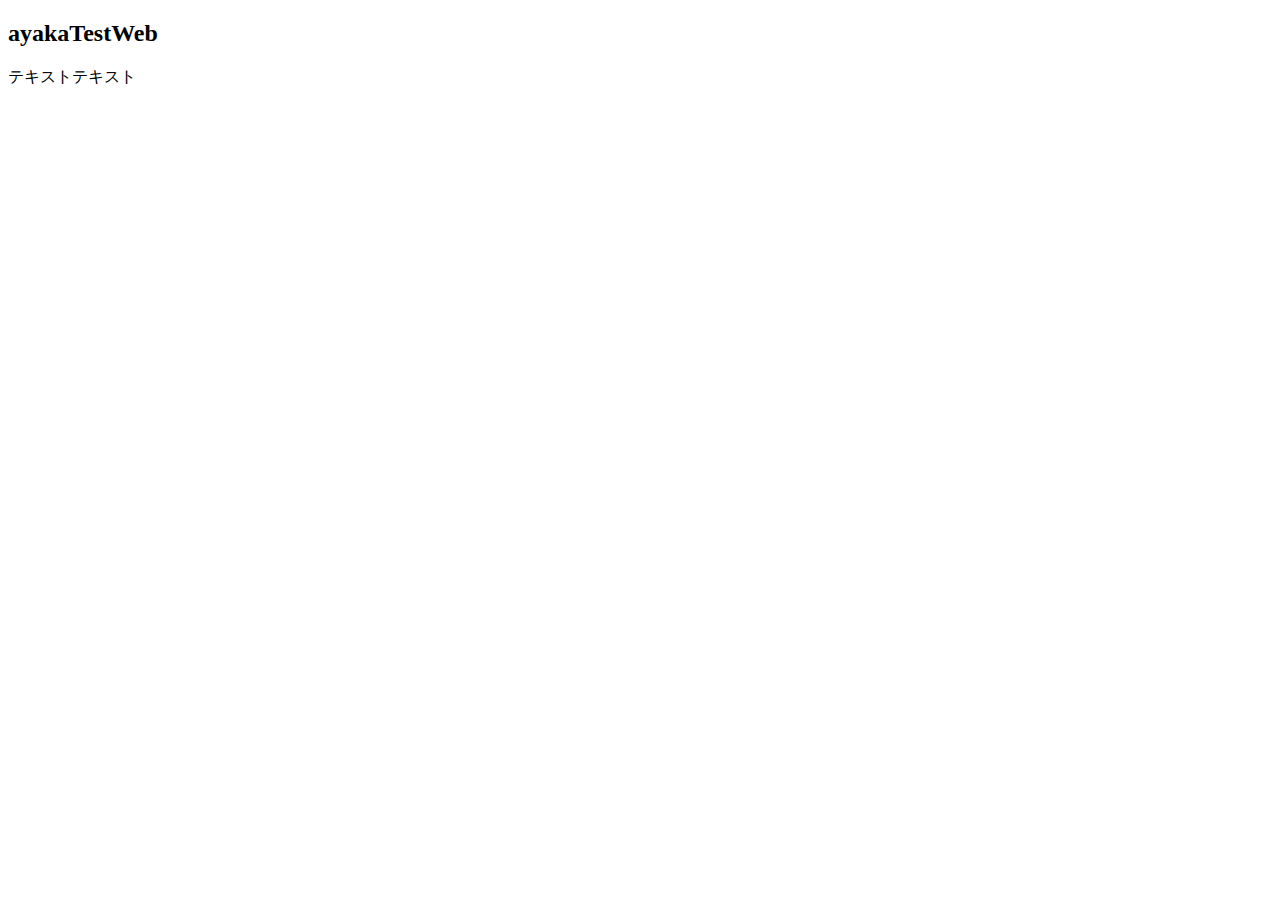
==== index.html @ 3b0afe9b "テスト１" ====
<!DOCTYPE html>
<html lang="en">
  <head>
    <meta charset="UTF-8" />
    <meta name="viewport" content="width=device-width, initial-scale=1.0" />
    <title>ayakaTestWeb</title>
  </head>
  <body>
    <h2>ayakaTestWeb</h2>
    <p>テキストテキスト</p>
  </body>
</html>
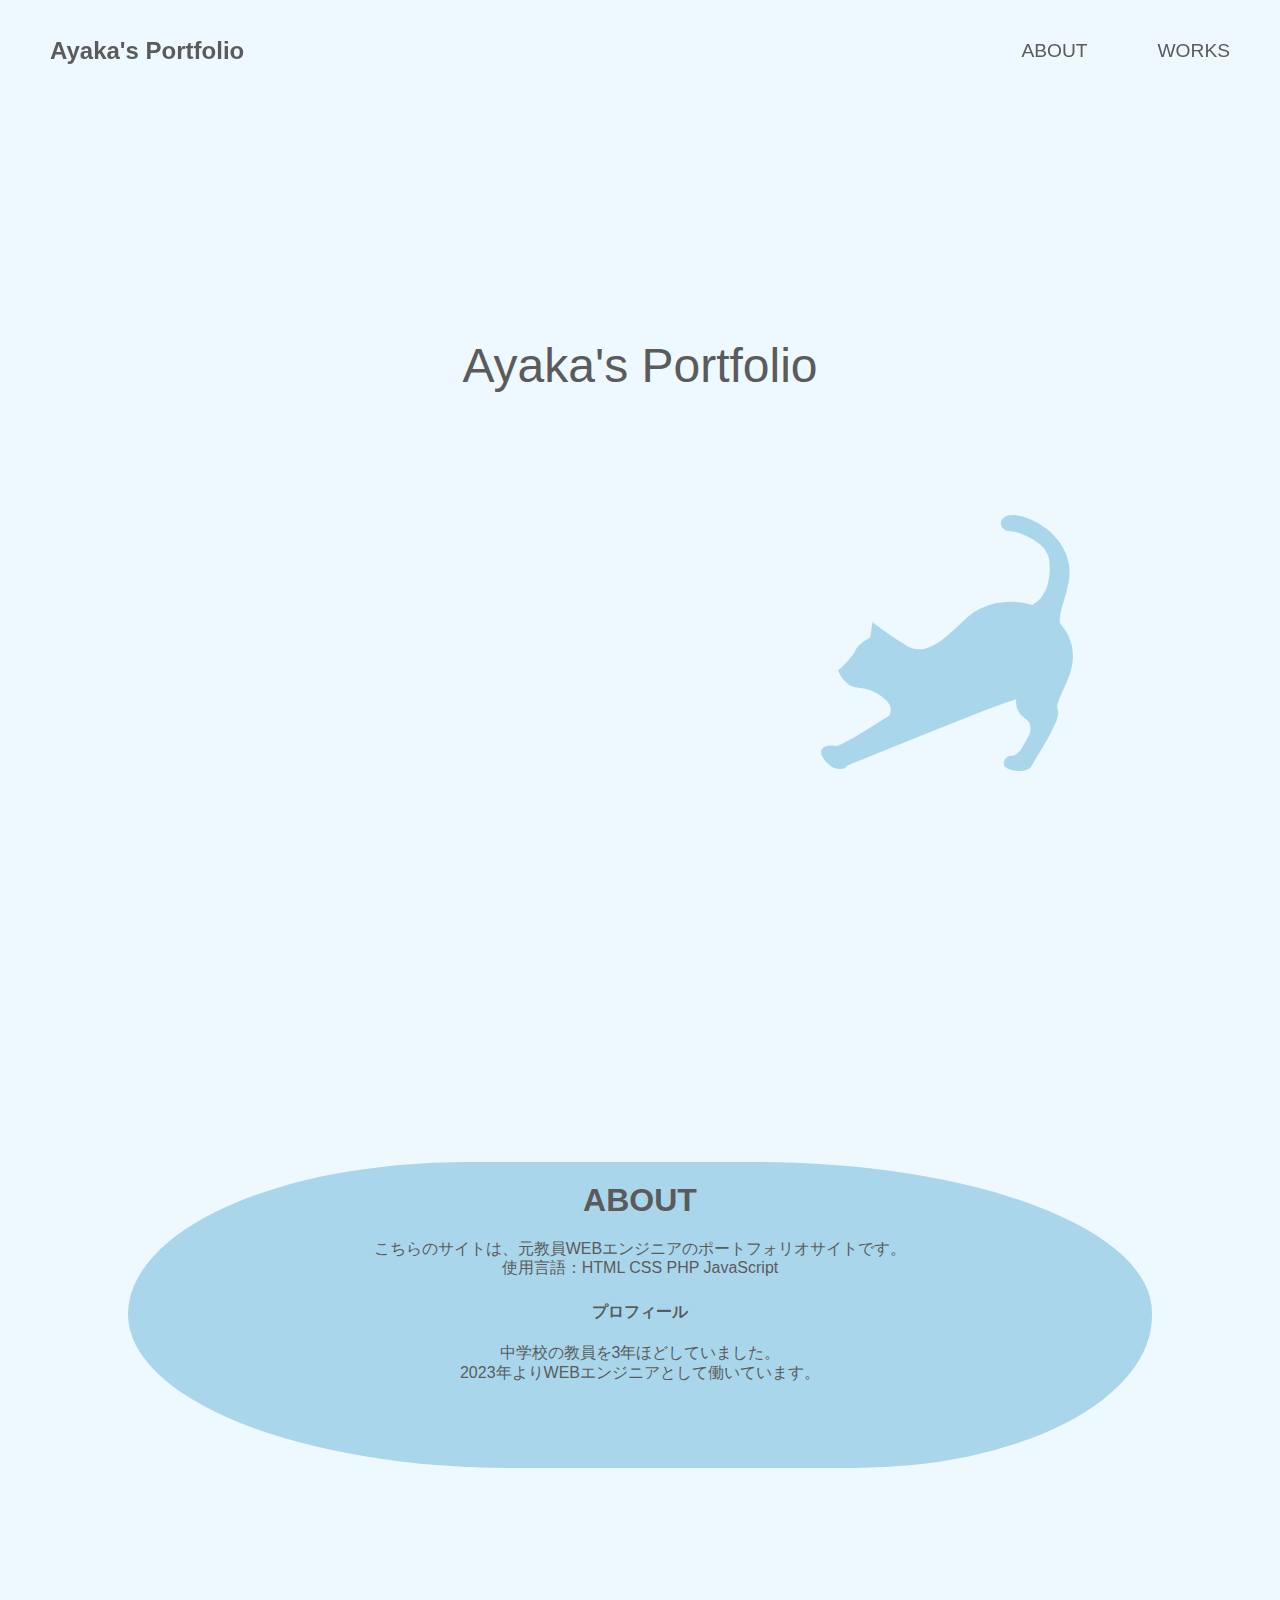
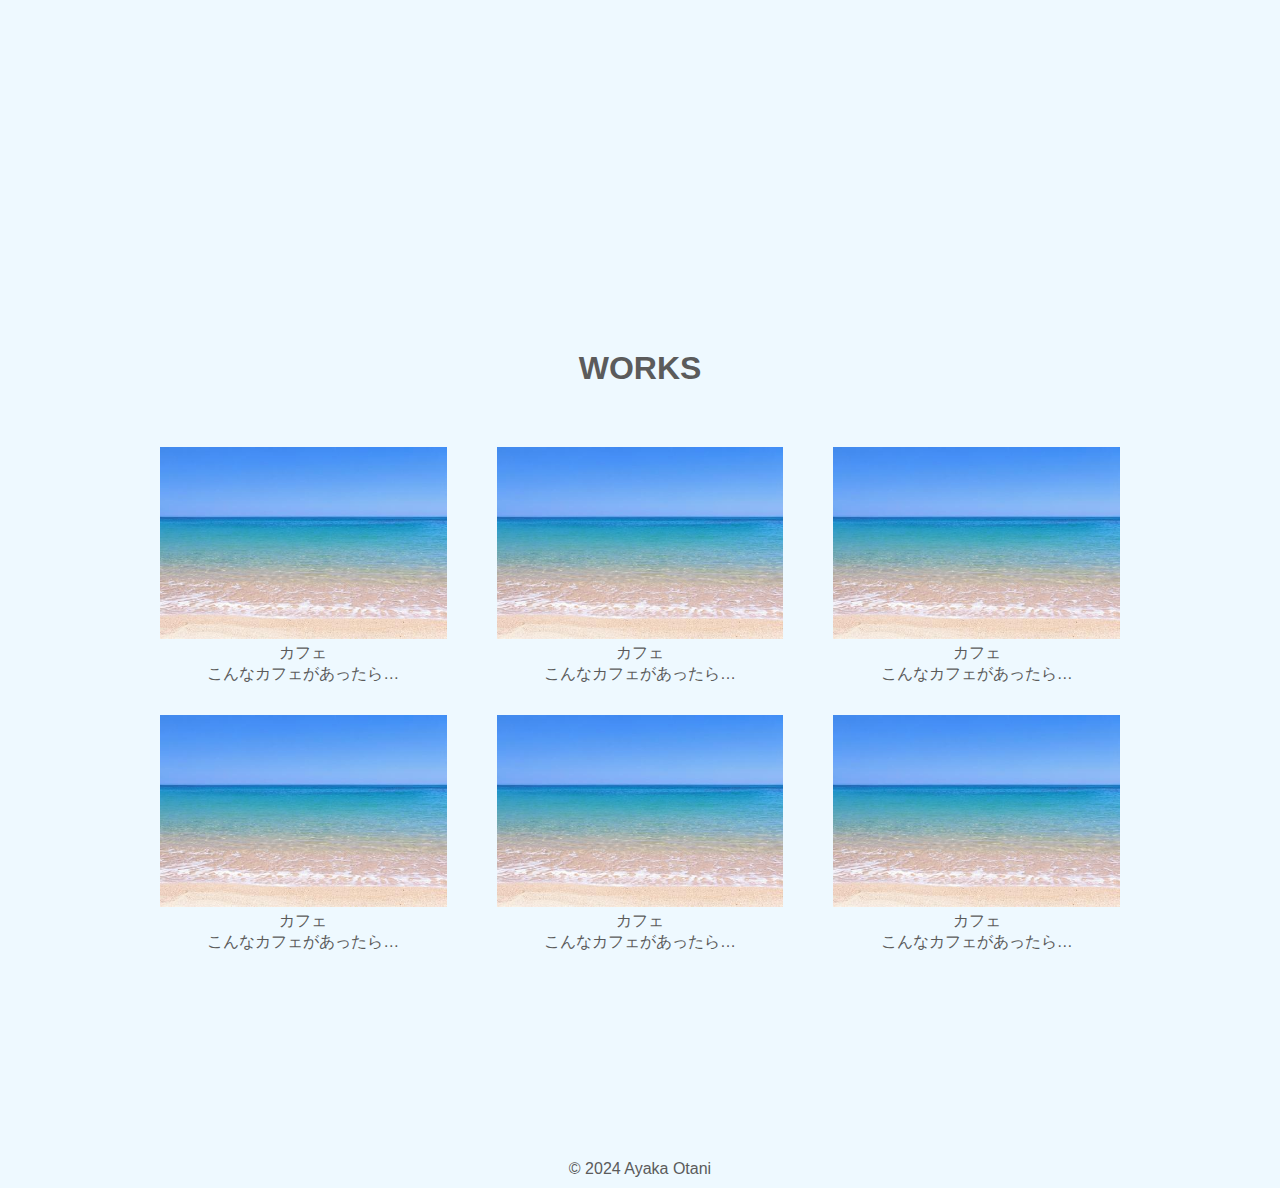
==== commit 9920b908: "トップページの作成" ====
--- a/index.html
+++ b/index.html
@@ -3,10 +3,105 @@
   <head>
     <meta charset="UTF-8" />
     <meta name="viewport" content="width=device-width, initial-scale=1.0" />
-    <title>ayakaTestWeb</title>
+    <title>Ayaka's Portfolio</title>
+    <meta name="description" content="Ayaka's Portfolio" />
+    <link
+      rel="icon"
+      type="image/png"
+      sizes="16x16"
+      href="/images/favicon.png"
+    />
+    <meta name="msapplication-TileColor" content="#ffffff" />
+    <meta name="theme-color" content="#ffffff" />
+
+    <link rel="stylesheet" href="css/style.css" />
   </head>
   <body>
-    <h2>ayakaTestWeb</h2>
-    <p>テキストテキスト</p>
+    <div class="wrapper">
+      <header>
+        <div class="header-inner">
+          <h1>Ayaka's Portfolio</h1>
+          <nav>
+            <ul>
+              <li><a href="#about">ABOUT</a></li>
+              <li><a href="#works">WORKS</a></li>
+            </ul>
+          </nav>
+        </div>
+      </header>
+      <main>
+        <section id="top">
+          <div>
+            <p>Ayaka's <br class="sp" />Portfolio</p>
+          </div>
+        </section>
+        <section id="about">
+          <div class="circle">
+            <h2>ABOUT</h2>
+            <p class="about-text">
+              こちらのサイトは、<br class="sp" />元教員WEBエンジニアの<br
+                class="sp"
+              />ポートフォリオサイトです。<br />
+              使用言語：HTML CSS PHP JavaScript
+            </p>
+            <h3>プロフィール</h3>
+
+            <p class="about-text">
+              中学校の教員を3年ほどしていました。<br />
+              2023年よりWEBエンジニアとして<br class="sp" />働いています。
+            </p>
+          </div>
+        </section>
+        <section id="works">
+          <h2>WORKS</h2>
+          <div class="works-items">
+            <div class="works-item">
+              <a href="#">
+                <img src="images/img1.jpg" alt="work-img-1" />
+                <p class="work-title">カフェ</p>
+                <p class="work-description">こんなカフェがあったら…</p>
+              </a>
+            </div>
+            <div class="works-item">
+              <a href="#">
+                <img src="images/img1.jpg" alt="work-img-1" />
+                <p class="work-title">カフェ</p>
+                <p class="work-description">こんなカフェがあったら…</p>
+              </a>
+            </div>
+            <div class="works-item">
+              <a href="#">
+                <img src="images/img1.jpg" alt="work-img-1" />
+                <p class="work-title">カフェ</p>
+                <p class="work-description">こんなカフェがあったら…</p>
+              </a>
+            </div>
+            <div class="works-item">
+              <a href="#">
+                <img src="images/img1.jpg" alt="work-img-1" />
+                <p class="work-title">カフェ</p>
+                <p class="work-description">こんなカフェがあったら…</p>
+              </a>
+            </div>
+            <div class="works-item">
+              <a href="#">
+                <img src="images/img1.jpg" alt="work-img-1" />
+                <p class="work-title">カフェ</p>
+                <p class="work-description">こんなカフェがあったら…</p>
+              </a>
+            </div>
+            <div class="works-item">
+              <a href="#">
+                <img src="images/img1.jpg" alt="work-img-1" />
+                <p class="work-title">カフェ</p>
+                <p class="work-description">こんなカフェがあったら…</p>
+              </a>
+            </div>
+          </div>
+        </section>
+      </main>
+      <footer>&copy; 2024 Ayaka Otani</footer>
+    </div>
+    <script src="js/index.js" async></script>
   </body>
 </html>
--- a/css/style.css
+++ b/css/style.css
@@ -0,0 +1,231 @@
+/* 全てに適用されるCSS */
+
+* {
+  box-sizing: border-box;
+  font-size: 100%;
+  margin: 0;
+  padding: 0;
+}
+
+html {
+  font-size: 100%;
+  margin: 0;
+  padding: 0;
+  font-family: "reitam", 游ゴシック体, "Yu Gothic", YuGothic,
+    "ヒラギノ角ゴシック Pro", "Hiragino Kaku Gothic Pro", メイリオ, Meiryo,
+    Osaka, "ＭＳ Ｐゴシック", "MS PGothic", sans-serif;
+  color: #5b5b5b;
+}
+
+a {
+  display: block;
+  padding: 10px 20px;
+  text-decoration: none;
+  position: relative;
+  color: #5b5b5b;
+}
+
+a::after {
+  content: "";
+  position: absolute;
+  bottom: 0;
+  left: 10%;
+  width: 80%;
+  height: 2px;
+  background-color: #5b5b5b;
+  transition: all 0.3s;
+  transform: scale(0, 1);
+  transform-origin: center top;
+}
+
+a:hover::after {
+  transform: scale(1, 1);
+}
+
+img {
+  width: 100%;
+}
+
+body {
+  background-color: #eef9ff;
+}
+
+.wrapper {
+  background-image: url(/images/cat.png);
+  background-position: 80% 80%;
+  background-repeat: no-repeat;
+  background-attachment: fixed;
+  width: 100%;
+  padding: 50px 0 10px;
+}
+
+/* headerに適用されるCSS */
+header {
+  position: fixed;
+  width: 100%;
+  top: 0;
+  left: 0;
+  padding: 30px;
+  z-index: 99999;
+}
+
+.header-inner {
+  width: 100%;
+  display: flex;
+  justify-content: space-between;
+  align-items: center;
+}
+
+h1 {
+  font-size: 1.5rem;
+  font-weight: bold;
+  padding: 0 20px;
+}
+header nav {
+  display: flex;
+  justify-content: right;
+}
+
+header nav ul {
+  display: flex;
+  justify-content: space-between;
+}
+
+header nav ul li {
+  font-size: 1.2rem;
+  list-style: none;
+  margin-left: 30px;
+}
+
+/* mainに適用されるcss*/
+.sp {
+  display: none;
+}
+
+#top,
+#about,
+#works {
+  width: 100%;
+  height: 100vh;
+  display: flex;
+}
+
+#top {
+  justify-content: center;
+}
+
+#top div {
+  margin: 32vh 0 0vw;
+  font-size: 3rem;
+}
+
+#about {
+  align-items: center;
+  justify-content: center;
+}
+
+.circle {
+  background-color: #aad6ec;
+  border-radius: 59% 69% 52% 67% / 89% 88% 89% 90%;
+  width: 80%;
+  height: 34%;
+  margin-bottom: 170px;
+  text-align: center;
+  padding: 20px 10px;
+}
+
+.circle h2,
+#works h2 {
+  font-size: 2rem;
+}
+
+.circle h3 {
+  margin-top: 25px;
+}
+
+.about-text {
+  line-height: 1.2rem;
+  margin-top: 20px;
+}
+
+#works {
+  padding-top: 100px;
+  flex-direction: column;
+  text-align: center;
+}
+.works-items {
+  max-width: 1000px;
+  margin: 50px auto;
+  display: grid;
+  grid-template-columns: 1fr 1fr 1fr;
+  gap: 10px;
+}
+/* footerに適用されるcss */
+footer {
+  text-align: center;
+  padding: 10px 0 0;
+}
+/* SPに適用されるcss */
+@media (max-width: 767px) {
+  .sp {
+    display: block;
+  }
+
+  .wrapper {
+    background-position: 90% 90%;
+    padding-bottom: 0;
+  }
+  /* headerに適用されるCSS */
+  header {
+    background-color: #aad6ec;
+    height: 11vh;
+    padding: 5px;
+  }
+
+  .header-inner {
+    display: block;
+    text-align: center;
+  }
+  header nav {
+    justify-content: center;
+    column-gap: 10px;
+  }
+
+  header nav ul {
+    column-gap: 30px;
+  }
+
+  header nav ul li {
+    margin: 0;
+  }
+
+  header nav ul li a {
+    padding: 5px 10px;
+  }
+
+  /* mainに適用されるcss*/
+  .circle {
+    background-color: transparent;
+    position: relative;
+  }
+  #works {
+    height: auto;
+  }
+  .works-items {
+    display: block;
+    margin-top: 10px;
+  }
+
+  /* footerに適用されるcss */
+  footer {
+    background-color: #aad6ec;
+  }
+}
+
+/* 配色　カラーコード 
+#AAD6EC
+#EEF9FF
+#FC9D9D
+#5B5B5B
+1：4：3：2
+*/
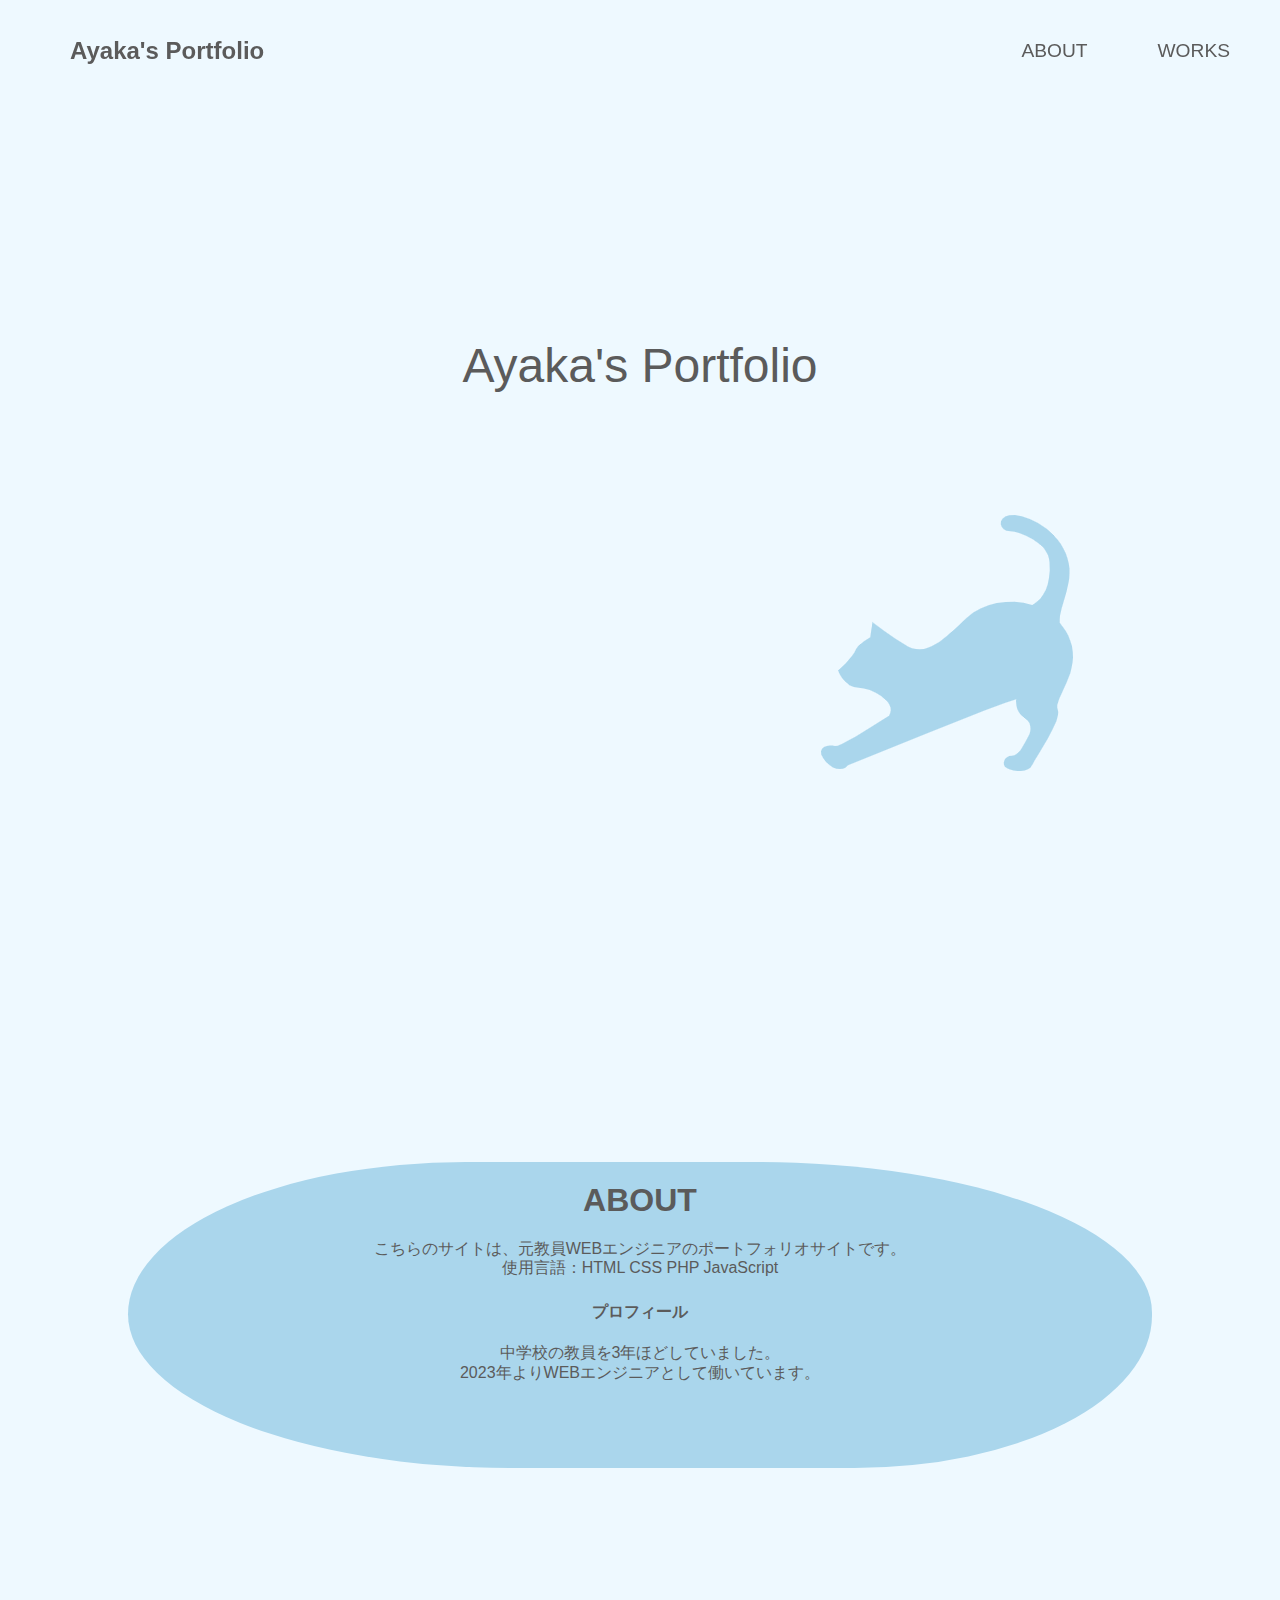
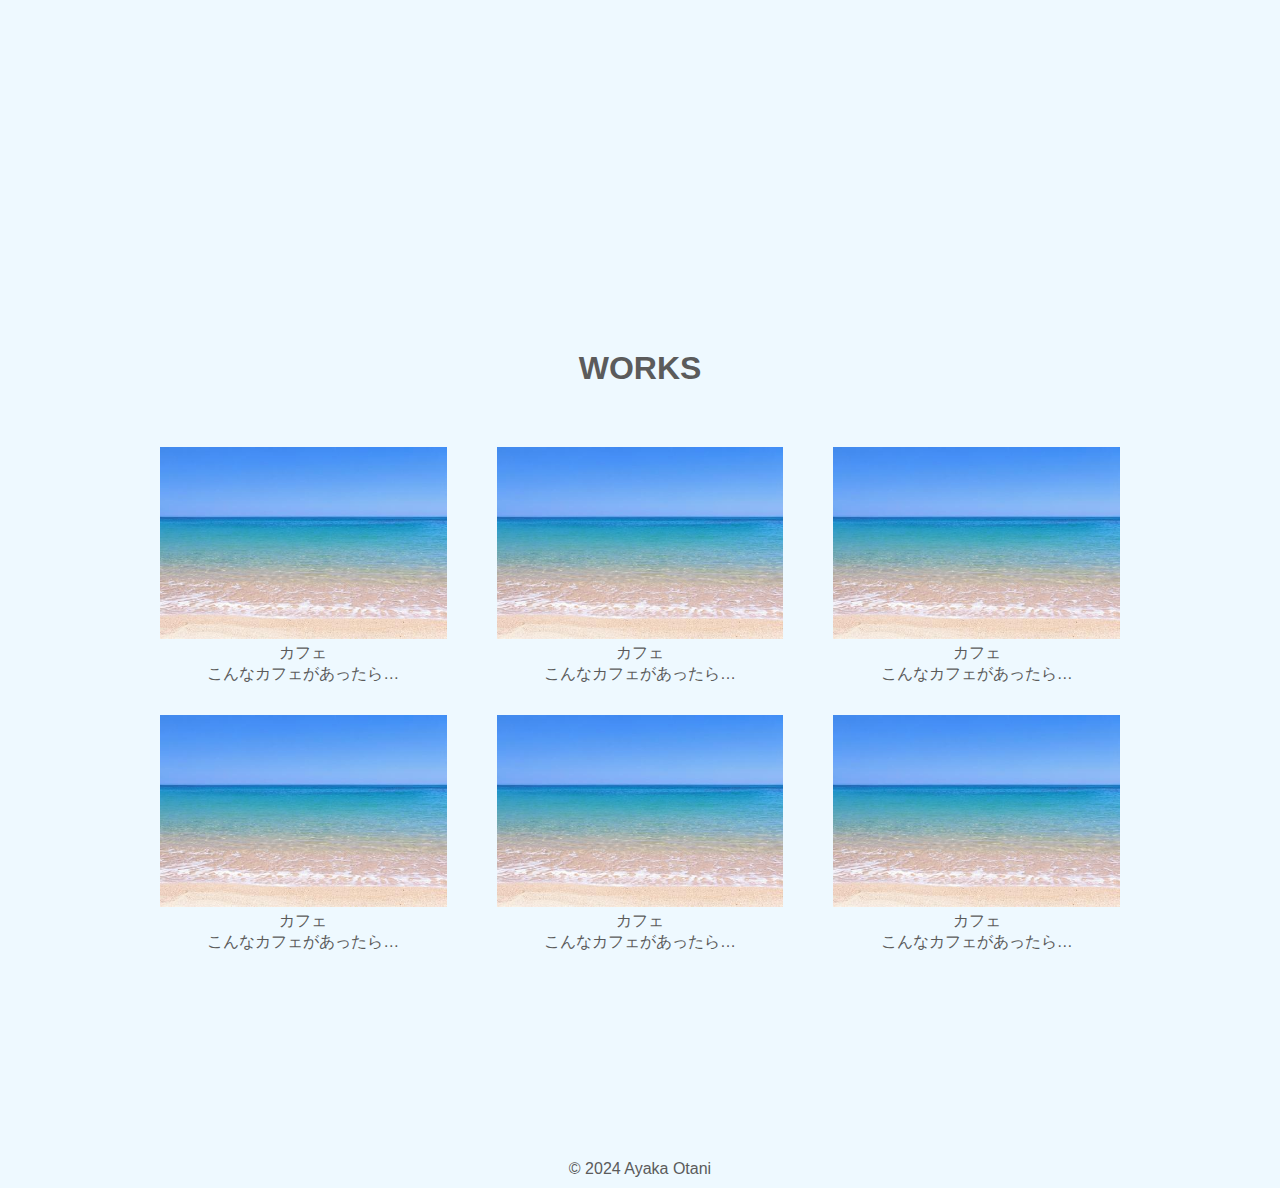
==== commit f7c27e99: "トップページ作成" ====
--- a/index.html
+++ b/index.html
@@ -20,7 +20,7 @@
     <div class="wrapper">
       <header>
         <div class="header-inner">
-          <h1>Ayaka's Portfolio</h1>
+          <h1><a href="#">Ayaka's Portfolio</a></h1>
           <nav>
             <ul>
               <li><a href="#about">ABOUT</a></li>
@@ -29,12 +29,16 @@
           </nav>
         </div>
       </header>
+      <div class="sp-logo">
+        <img src="/images/cat.png" alt="sp-logo" />
+      </div>
       <main>
         <section id="top">
           <div>
             <p>Ayaka's <br class="sp" />Portfolio</p>
           </div>
         </section>
+
         <section id="about">
           <div class="circle">
             <h2>ABOUT</h2>
--- a/css/style.css
+++ b/css/style.css
@@ -81,6 +81,11 @@
   font-weight: bold;
   padding: 0 20px;
 }
+h1 a {
+  padding-top: 0;
+  padding-bottom: 0;
+}
+
 header nav {
   display: flex;
   justify-content: right;
@@ -99,6 +104,10 @@
 
 /* mainに適用されるcss*/
 .sp {
+  display: none;
+}
+
+.sp-logo {
   display: none;
 }
 
@@ -172,13 +181,21 @@
   }
 
   .wrapper {
-    background-position: 90% 90%;
+    background-image: none;
     padding-bottom: 0;
+  }
+
+  .sp-logo {
+    display: block;
+    width: 50%;
+    z-index: -1;
+    position: fixed;
+    top: 70vh;
+    right: 5%;
   }
   /* headerに適用されるCSS */
   header {
     background-color: #aad6ec;
-    height: 11vh;
     padding: 5px;
   }
 
@@ -219,6 +236,7 @@
   /* footerに適用されるcss */
   footer {
     background-color: #aad6ec;
+    padding: 3px 0;
   }
 }
 
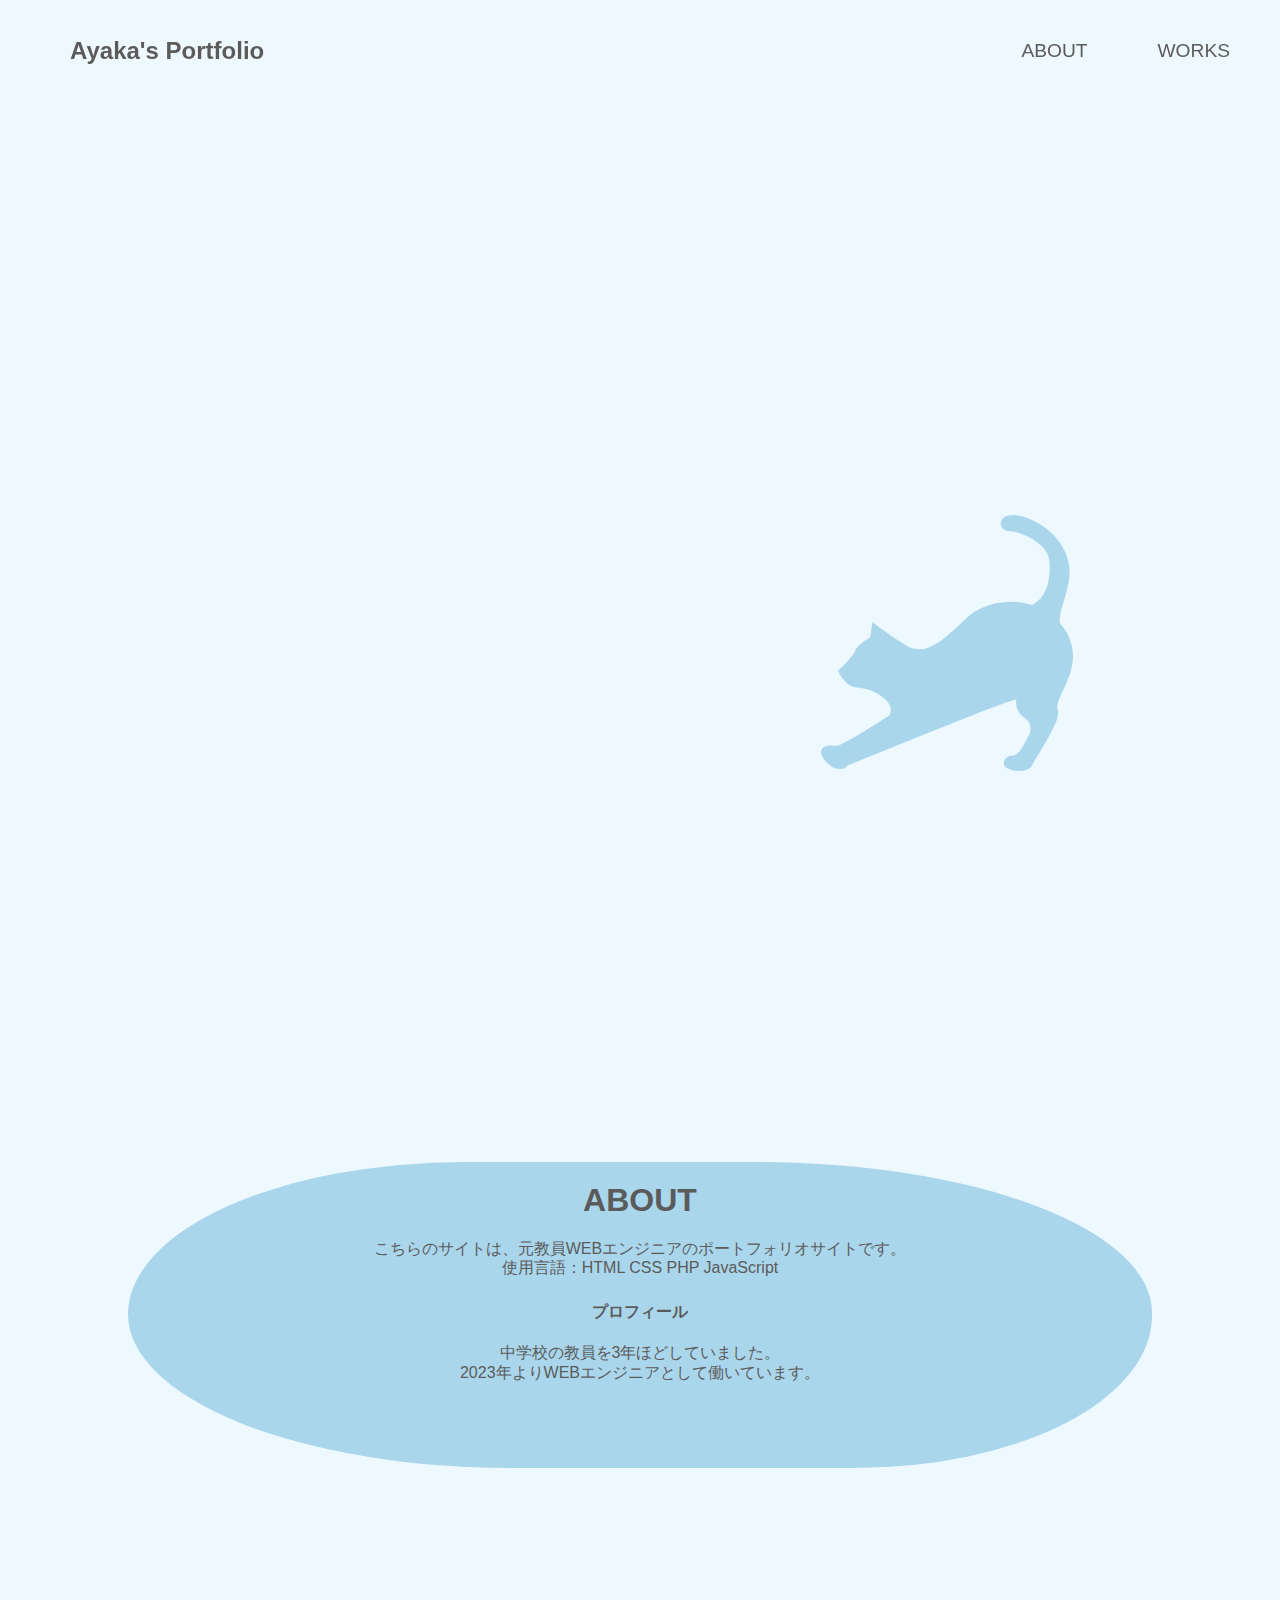
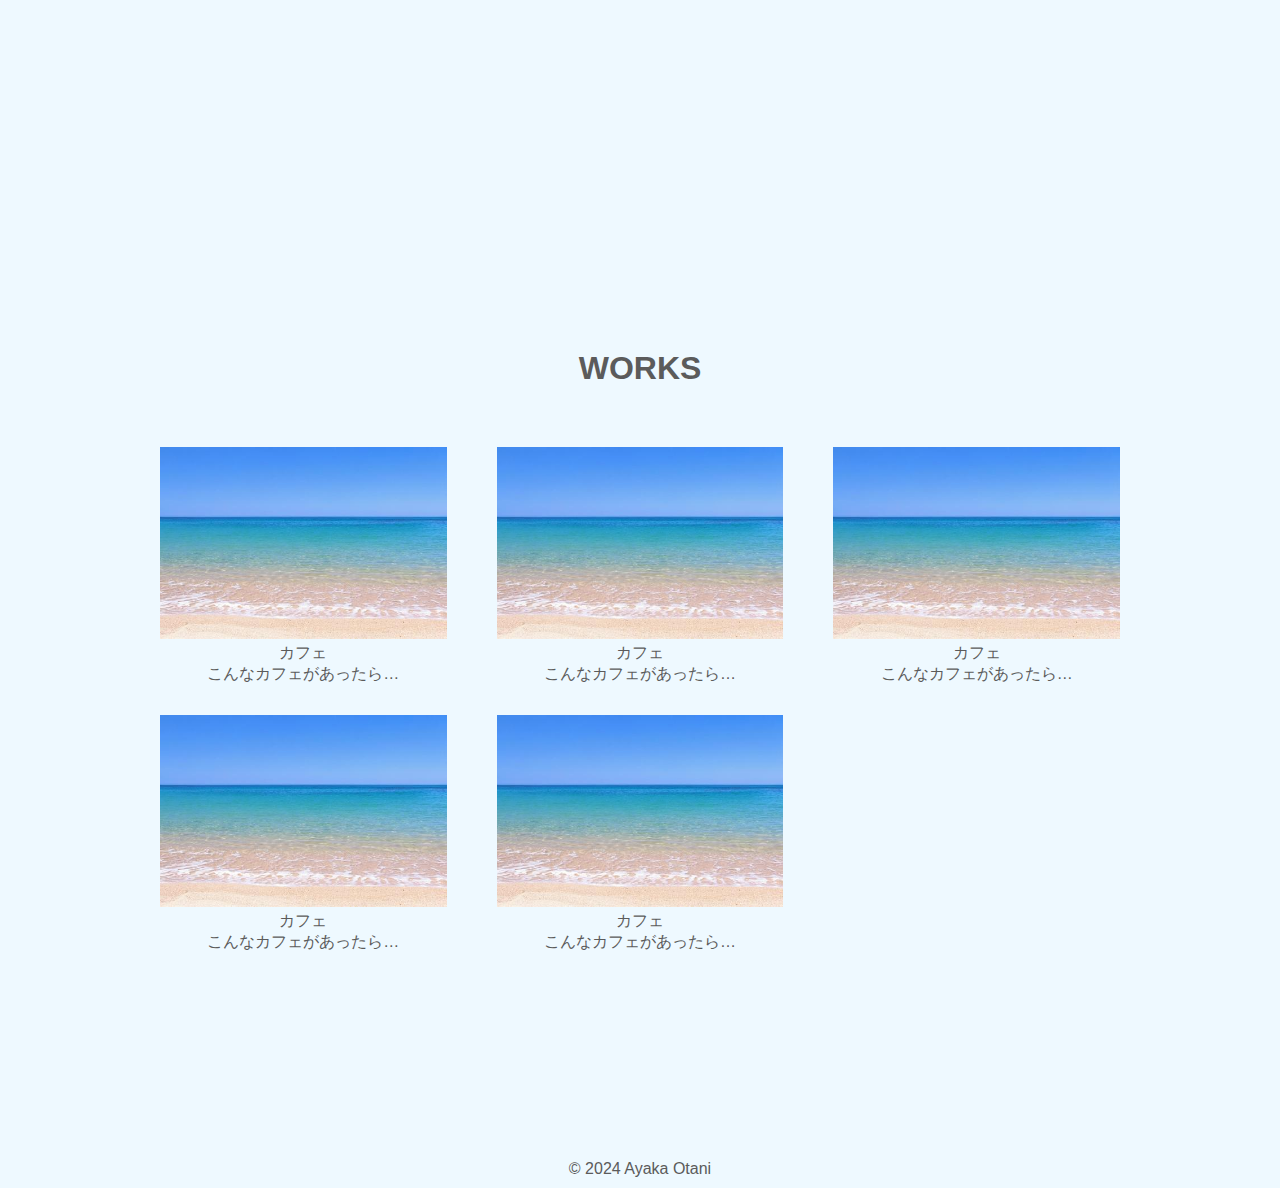
==== commit e9796b6d: "TOPページ" ====
--- a/index.html
+++ b/index.html
@@ -34,13 +34,13 @@
       </div>
       <main>
         <section id="top">
-          <div>
+          <div class="fadeUp">
             <p>Ayaka's <br class="sp" />Portfolio</p>
           </div>
         </section>
 
         <section id="about">
-          <div class="circle">
+          <div class="circle fadeUpTrigger">
             <h2>ABOUT</h2>
             <p class="about-text">
               こちらのサイトは、<br class="sp" />元教員WEBエンジニアの<br
@@ -59,42 +59,35 @@
         <section id="works">
           <h2>WORKS</h2>
           <div class="works-items">
-            <div class="works-item">
+            <div class="works-item fadeUpTrigger">
               <a href="#">
                 <img src="images/img1.jpg" alt="work-img-1" />
                 <p class="work-title">カフェ</p>
                 <p class="work-description">こんなカフェがあったら…</p>
               </a>
             </div>
-            <div class="works-item">
+            <div class="works-item fadeUpTrigger">
               <a href="#">
                 <img src="images/img1.jpg" alt="work-img-1" />
                 <p class="work-title">カフェ</p>
                 <p class="work-description">こんなカフェがあったら…</p>
               </a>
             </div>
-            <div class="works-item">
+            <div class="works-item fadeUpTrigger">
               <a href="#">
                 <img src="images/img1.jpg" alt="work-img-1" />
                 <p class="work-title">カフェ</p>
                 <p class="work-description">こんなカフェがあったら…</p>
               </a>
             </div>
-            <div class="works-item">
+            <div class="works-item fadeUpTrigger">
               <a href="#">
                 <img src="images/img1.jpg" alt="work-img-1" />
                 <p class="work-title">カフェ</p>
                 <p class="work-description">こんなカフェがあったら…</p>
               </a>
             </div>
-            <div class="works-item">
-              <a href="#">
-                <img src="images/img1.jpg" alt="work-img-1" />
-                <p class="work-title">カフェ</p>
-                <p class="work-description">こんなカフェがあったら…</p>
-              </a>
-            </div>
-            <div class="works-item">
+            <div class="works-item fadeUpTrigger">
               <a href="#">
                 <img src="images/img1.jpg" alt="work-img-1" />
                 <p class="work-title">カフェ</p>
--- a/css/style.css
+++ b/css/style.css
@@ -102,7 +102,6 @@
   margin-left: 30px;
 }
 
-/* mainに適用されるcss*/
 .sp {
   display: none;
 }
@@ -110,6 +109,12 @@
 .sp-logo {
   display: none;
 }
+
+.sp-logo img {
+  width: 0;
+}
+
+/* mainに適用されるcss*/
 
 #top,
 #about,
@@ -174,6 +179,28 @@
   text-align: center;
   padding: 10px 0 0;
 }
+
+/* アニメーション */
+/* 下からふわっと */
+.fadeUp {
+  animation-name: fadeUpAnime;
+  animation-duration: 1s;
+  animation-fill-mode: forwards;
+  opacity: 0;
+}
+
+@keyframes fadeUpAnime {
+  from {
+    opacity: 0;
+    transform: translateY(100px);
+  }
+
+  to {
+    opacity: 1;
+    transform: translateY(0px);
+  }
+}
+
 /* SPに適用されるcss */
 @media (max-width: 767px) {
   .sp {
@@ -190,8 +217,12 @@
     width: 50%;
     z-index: -1;
     position: fixed;
-    top: 70vh;
+    top: 60vh;
     right: 5%;
+  }
+
+  .sp-logo img {
+    width: 100%;
   }
   /* headerに適用されるCSS */
   header {
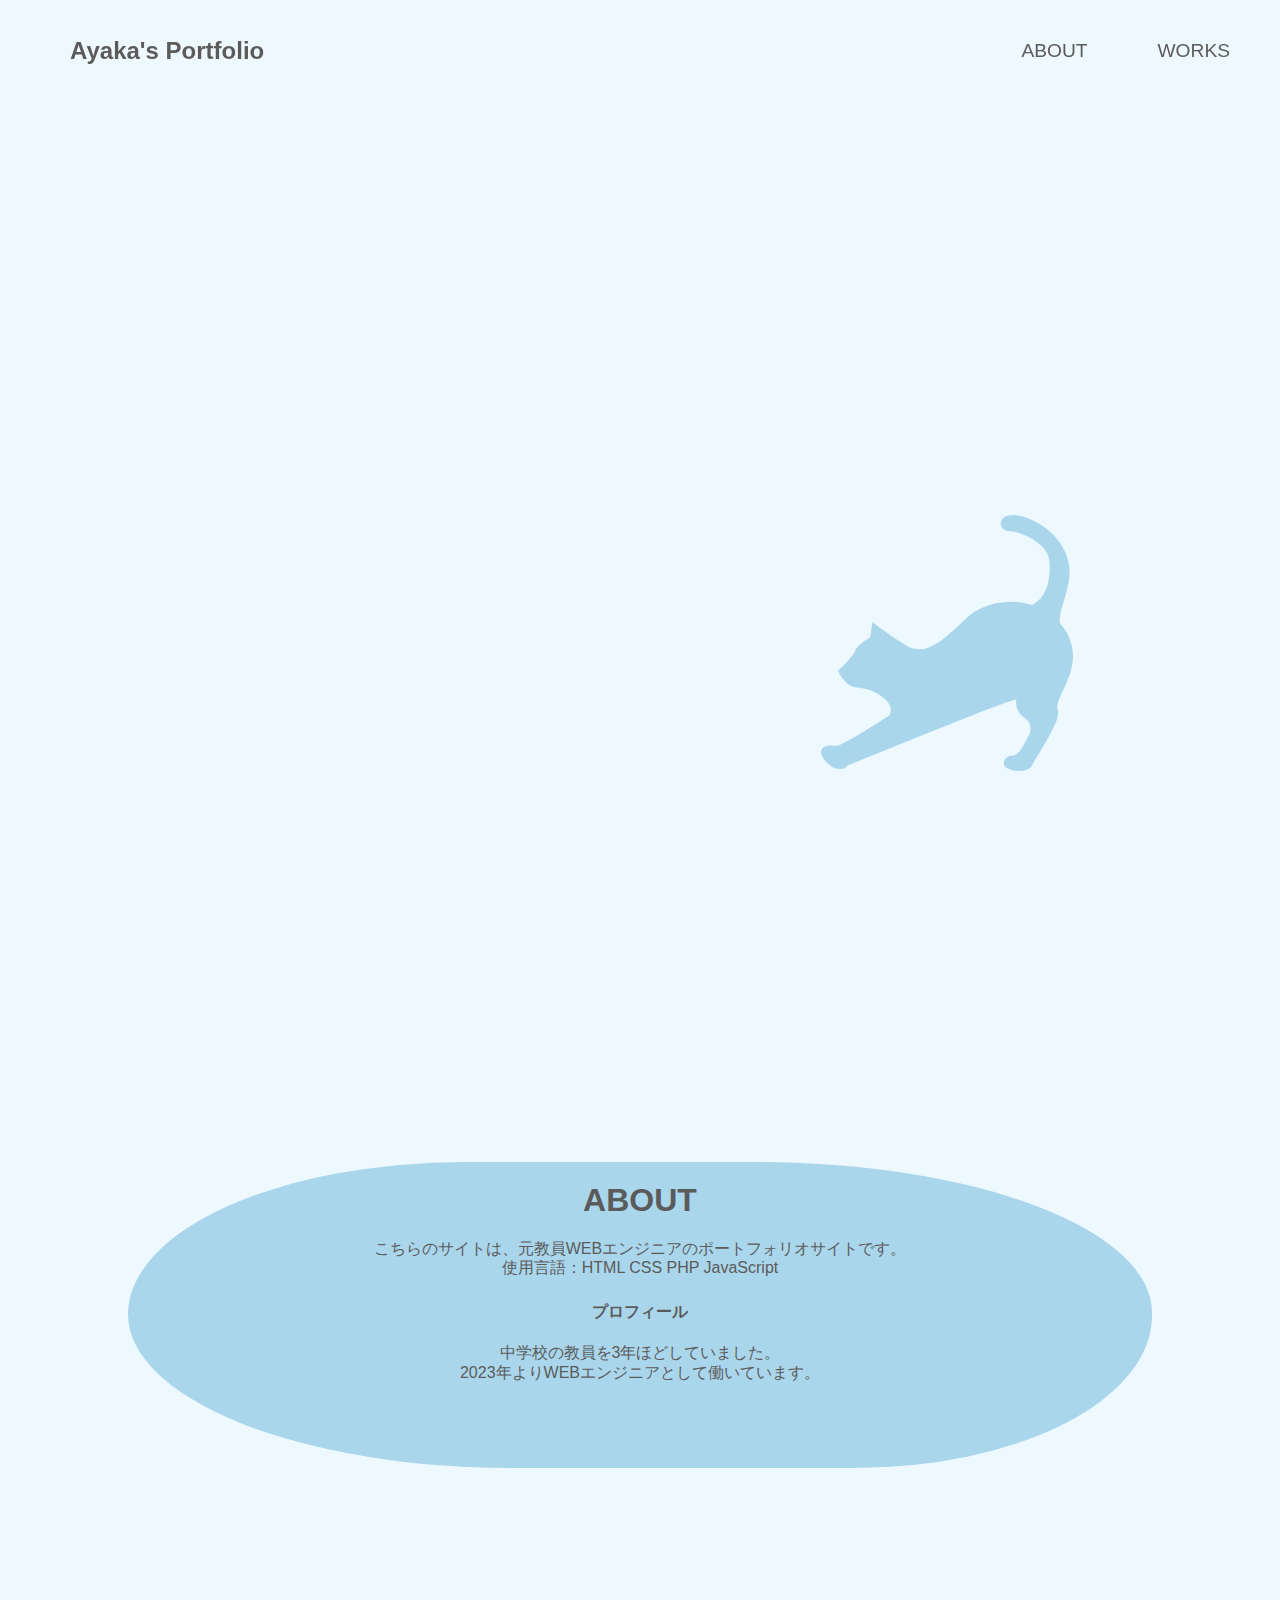
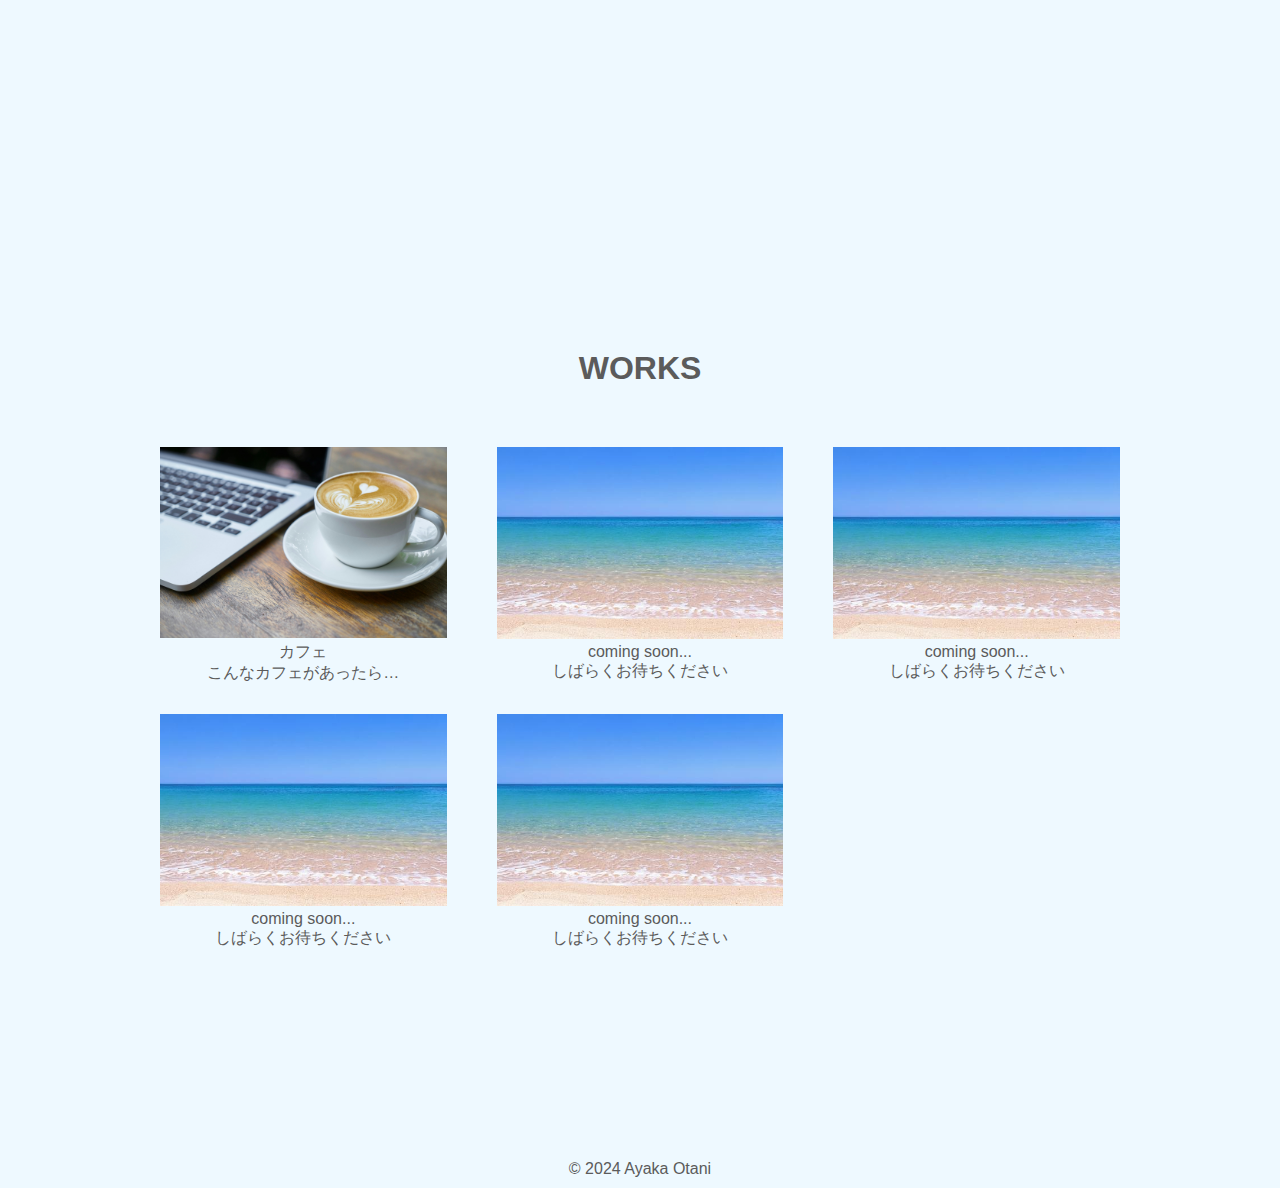
==== commit 7759129f: "20240901_2" ====
--- a/index.html
+++ b/index.html
@@ -60,8 +60,11 @@
           <h2>WORKS</h2>
           <div class="works-items">
             <div class="works-item fadeUpTrigger">
-              <a href="#">
-                <img src="images/img1.jpg" alt="work-img-1" />
+              <a href="/portfolio/works1/index.html">
+                <img
+                  src="/portfolio/works1/images/header1.jpg"
+                  alt="work-img-1"
+                />
                 <p class="work-title">カフェ</p>
                 <p class="work-description">こんなカフェがあったら…</p>
               </a>
@@ -69,29 +72,29 @@
             <div class="works-item fadeUpTrigger">
               <a href="#">
                 <img src="images/img1.jpg" alt="work-img-1" />
-                <p class="work-title">カフェ</p>
-                <p class="work-description">こんなカフェがあったら…</p>
+                <p class="work-title">coming soon...</p>
+                <p class="work-description">しばらくお待ちください</p>
               </a>
             </div>
             <div class="works-item fadeUpTrigger">
               <a href="#">
                 <img src="images/img1.jpg" alt="work-img-1" />
-                <p class="work-title">カフェ</p>
-                <p class="work-description">こんなカフェがあったら…</p>
+                <p class="work-title">coming soon...</p>
+                <p class="work-description">しばらくお待ちください</p>
               </a>
             </div>
             <div class="works-item fadeUpTrigger">
               <a href="#">
                 <img src="images/img1.jpg" alt="work-img-1" />
-                <p class="work-title">カフェ</p>
-                <p class="work-description">こんなカフェがあったら…</p>
+                <p class="work-title">coming soon...</p>
+                <p class="work-description">しばらくお待ちください</p>
               </a>
             </div>
             <div class="works-item fadeUpTrigger">
               <a href="#">
                 <img src="images/img1.jpg" alt="work-img-1" />
-                <p class="work-title">カフェ</p>
-                <p class="work-description">こんなカフェがあったら…</p>
+                <p class="work-title">coming soon...</p>
+                <p class="work-description">しばらくお待ちください</p>
               </a>
             </div>
           </div>
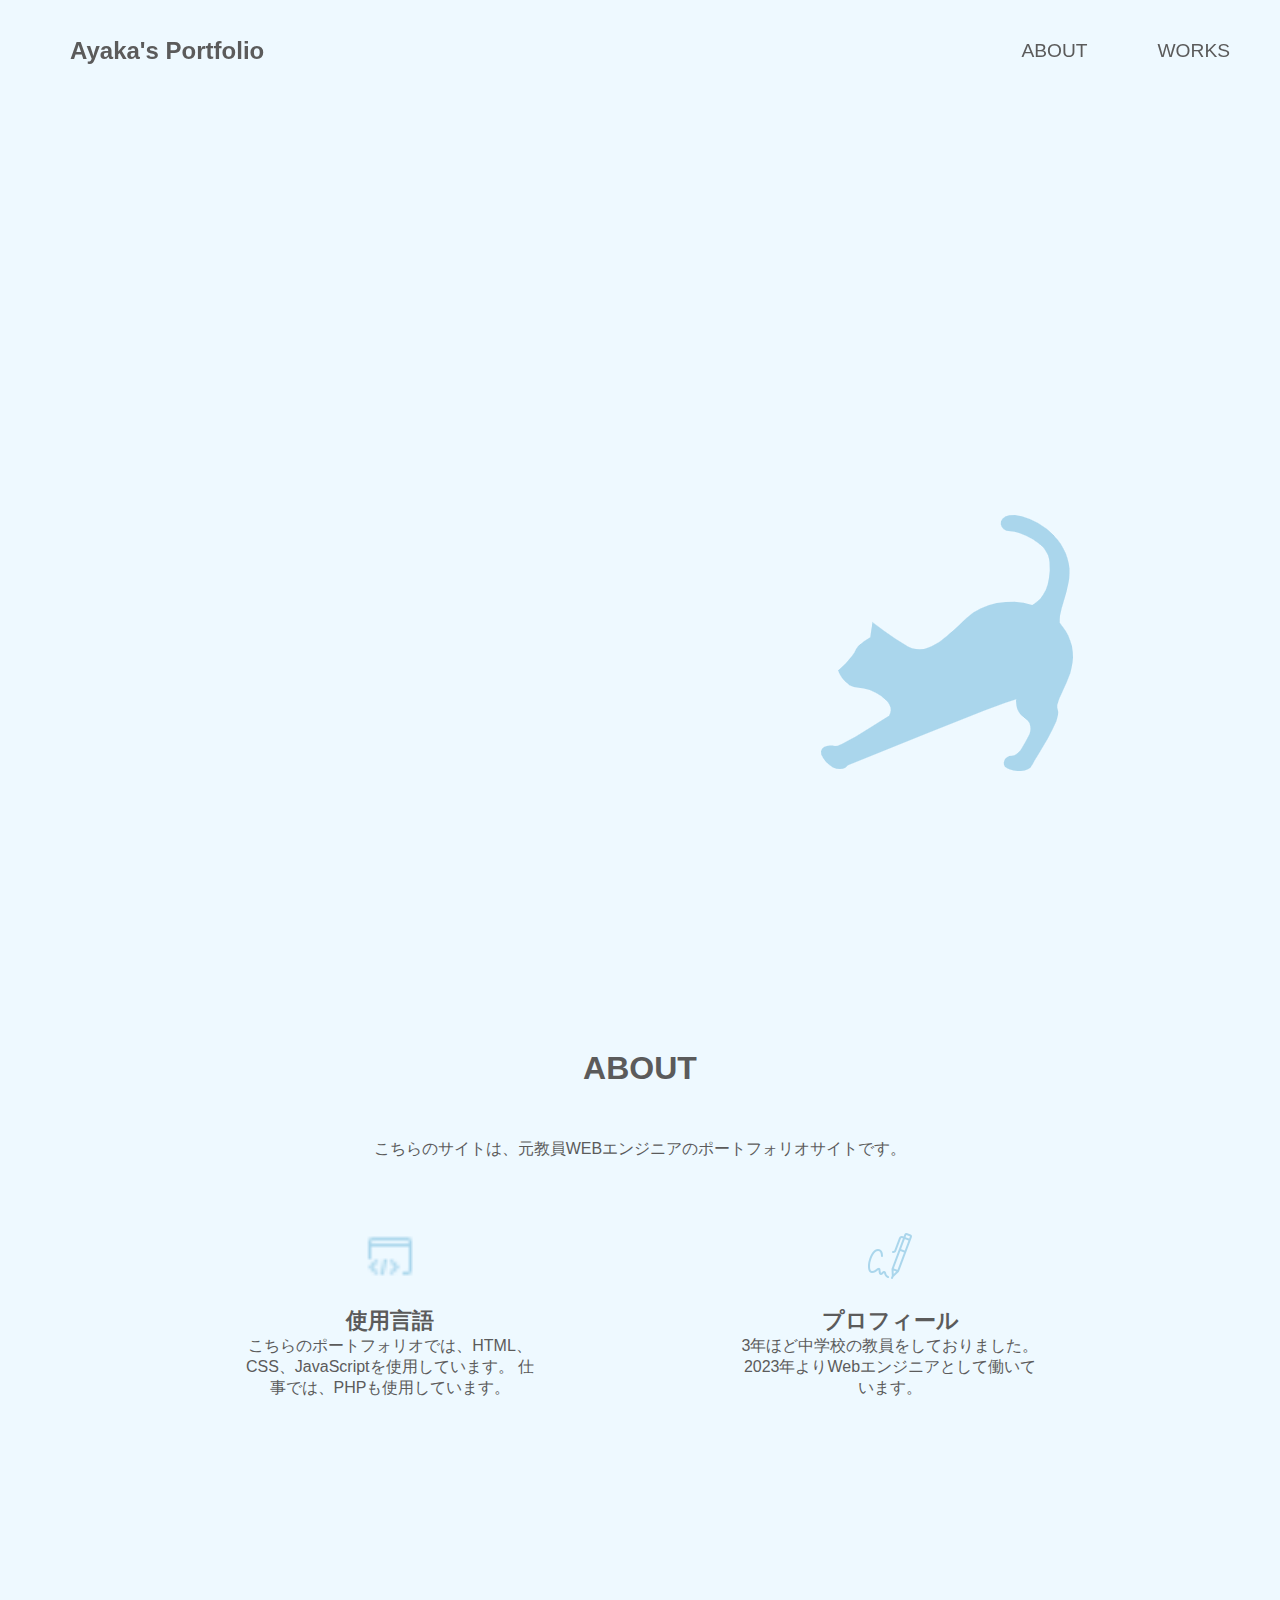
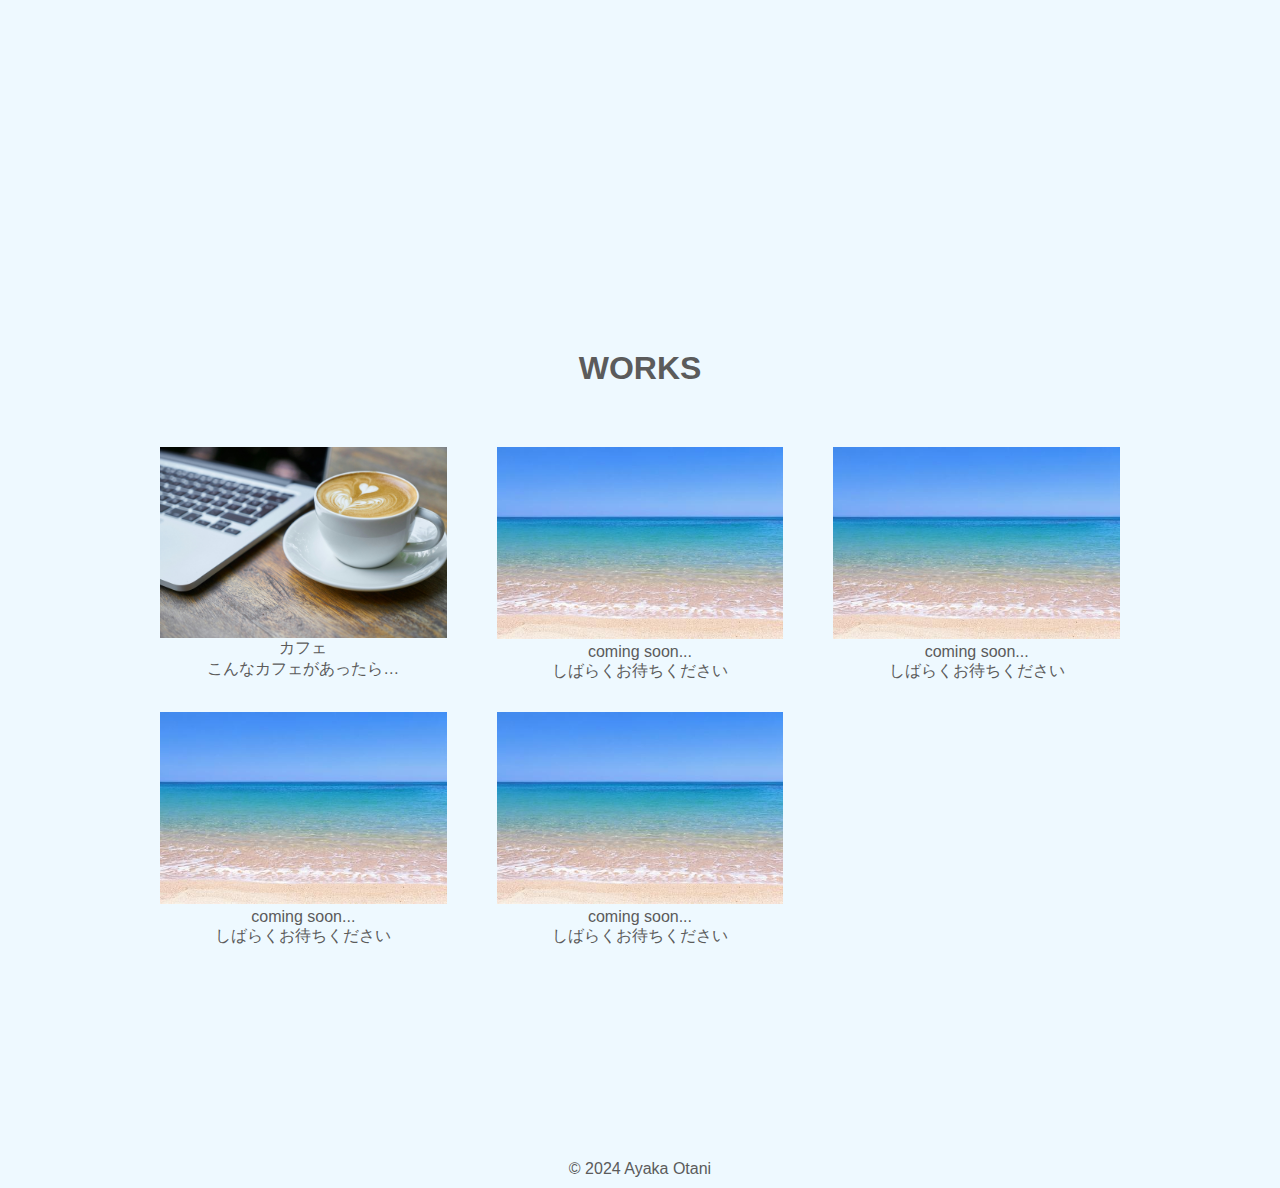
==== commit 43ccca16: "20240903" ====
--- a/index.html
+++ b/index.html
@@ -40,20 +40,30 @@
         </section>
 
         <section id="about">
-          <div class="circle fadeUpTrigger">
+          <div class="circle">
             <h2>ABOUT</h2>
-            <p class="about-text">
+            <p class="about-text fadeUpTrigger">
               こちらのサイトは、<br class="sp" />元教員WEBエンジニアの<br
                 class="sp"
-              />ポートフォリオサイトです。<br />
-              使用言語：HTML CSS PHP JavaScript
+              />ポートフォリオサイトです。
             </p>
-            <h3>プロフィール</h3>
-
-            <p class="about-text">
-              中学校の教員を3年ほどしていました。<br />
-              2023年よりWEBエンジニアとして<br class="sp" />働いています。
-            </p>
+            <div class="about-box">
+              <div class="about-box-left fadeUpTrigger">
+                <img src="/images/abouticon1.png" alt="icon" />
+                <h3>使用言語</h3>
+                <p>
+                  こちらのポートフォリオでは、HTML、CSS、JavaScriptを使用しています。
+                  仕事では、PHPも使用しています。
+                </p>
+              </div>
+              <div class="about-box-right fadeUpTrigger">
+                <img src="/images/abouticon2.png" alt="icon" />
+                <h3>プロフィール</h3>
+                <p>
+                  3年ほど中学校の教員をしておりました。2023年よりWebエンジニアとして働いています。
+                </p>
+              </div>
+            </div>
           </div>
         </section>
         <section id="works">
@@ -61,11 +71,13 @@
           <div class="works-items">
             <div class="works-item fadeUpTrigger">
               <a href="/portfolio/works1/index.html">
-                <img
-                  src="/portfolio/works1/images/header1.jpg"
-                  alt="work-img-1"
-                />
-                <p class="work-title">カフェ</p>
+                <span class="mask">
+                  <img
+                    src="/portfolio/works1/images/header1.jpg"
+                    alt="work-img-1"
+                  />
+                </span>
+                <p class="work-title open">カフェ</p>
                 <p class="work-description">こんなカフェがあったら…</p>
               </a>
             </div>
--- a/css/style.css
+++ b/css/style.css
@@ -134,18 +134,12 @@
 }
 
 #about {
-  align-items: center;
+  display: flex;
   justify-content: center;
-}
-
-.circle {
-  background-color: #aad6ec;
-  border-radius: 59% 69% 52% 67% / 89% 88% 89% 90%;
-  width: 80%;
-  height: 34%;
-  margin-bottom: 170px;
   text-align: center;
-  padding: 20px 10px;
+  max-width: 1000px;
+  margin: 0 auto;
+  padding: 100px 0 0;
 }
 
 .circle h2,
@@ -153,13 +147,32 @@
   font-size: 2rem;
 }
 
-.circle h3 {
-  margin-top: 25px;
-}
-
 .about-text {
-  line-height: 1.2rem;
+  line-height: 1.5rem;
+  margin-top: 50px;
+}
+
+.about-box {
+  display: flex;
+  justify-content: space-around;
+  margin: 50px auto 0;
+}
+
+.about-box img {
+  width: 50px;
+  height: 50px;
+}
+
+.about-box h3 {
   margin-top: 20px;
+  font-size: 1.4rem;
+}
+
+.about-box-left,
+.about-box-right {
+  margin-top: 20px;
+  text-align: center;
+  width: 30%;
 }
 
 #works {
@@ -174,6 +187,22 @@
   grid-template-columns: 1fr 1fr 1fr;
   gap: 10px;
 }
+
+.works-items img {
+  transform: scale(1);
+  transition: 0.3s ease-in-out;
+}
+
+.works-items a:hover span > img {
+  transform: scale(1.2);
+}
+
+.works-items .mask {
+  display: block;
+  line-height: 0;
+  overflow: hidden;
+}
+
 /* footerに適用されるcss */
 footer {
   text-align: center;
@@ -252,10 +281,20 @@
   }
 
   /* mainに適用されるcss*/
-  .circle {
-    background-color: transparent;
-    position: relative;
-  }
+  #about {
+    height: auto;
+  }
+
+  .about-box {
+    display: block;
+  }
+
+  .about-box-left,
+  .about-box-right {
+    width: 80%;
+    margin: 50px auto 0;
+  }
+
   #works {
     height: auto;
   }
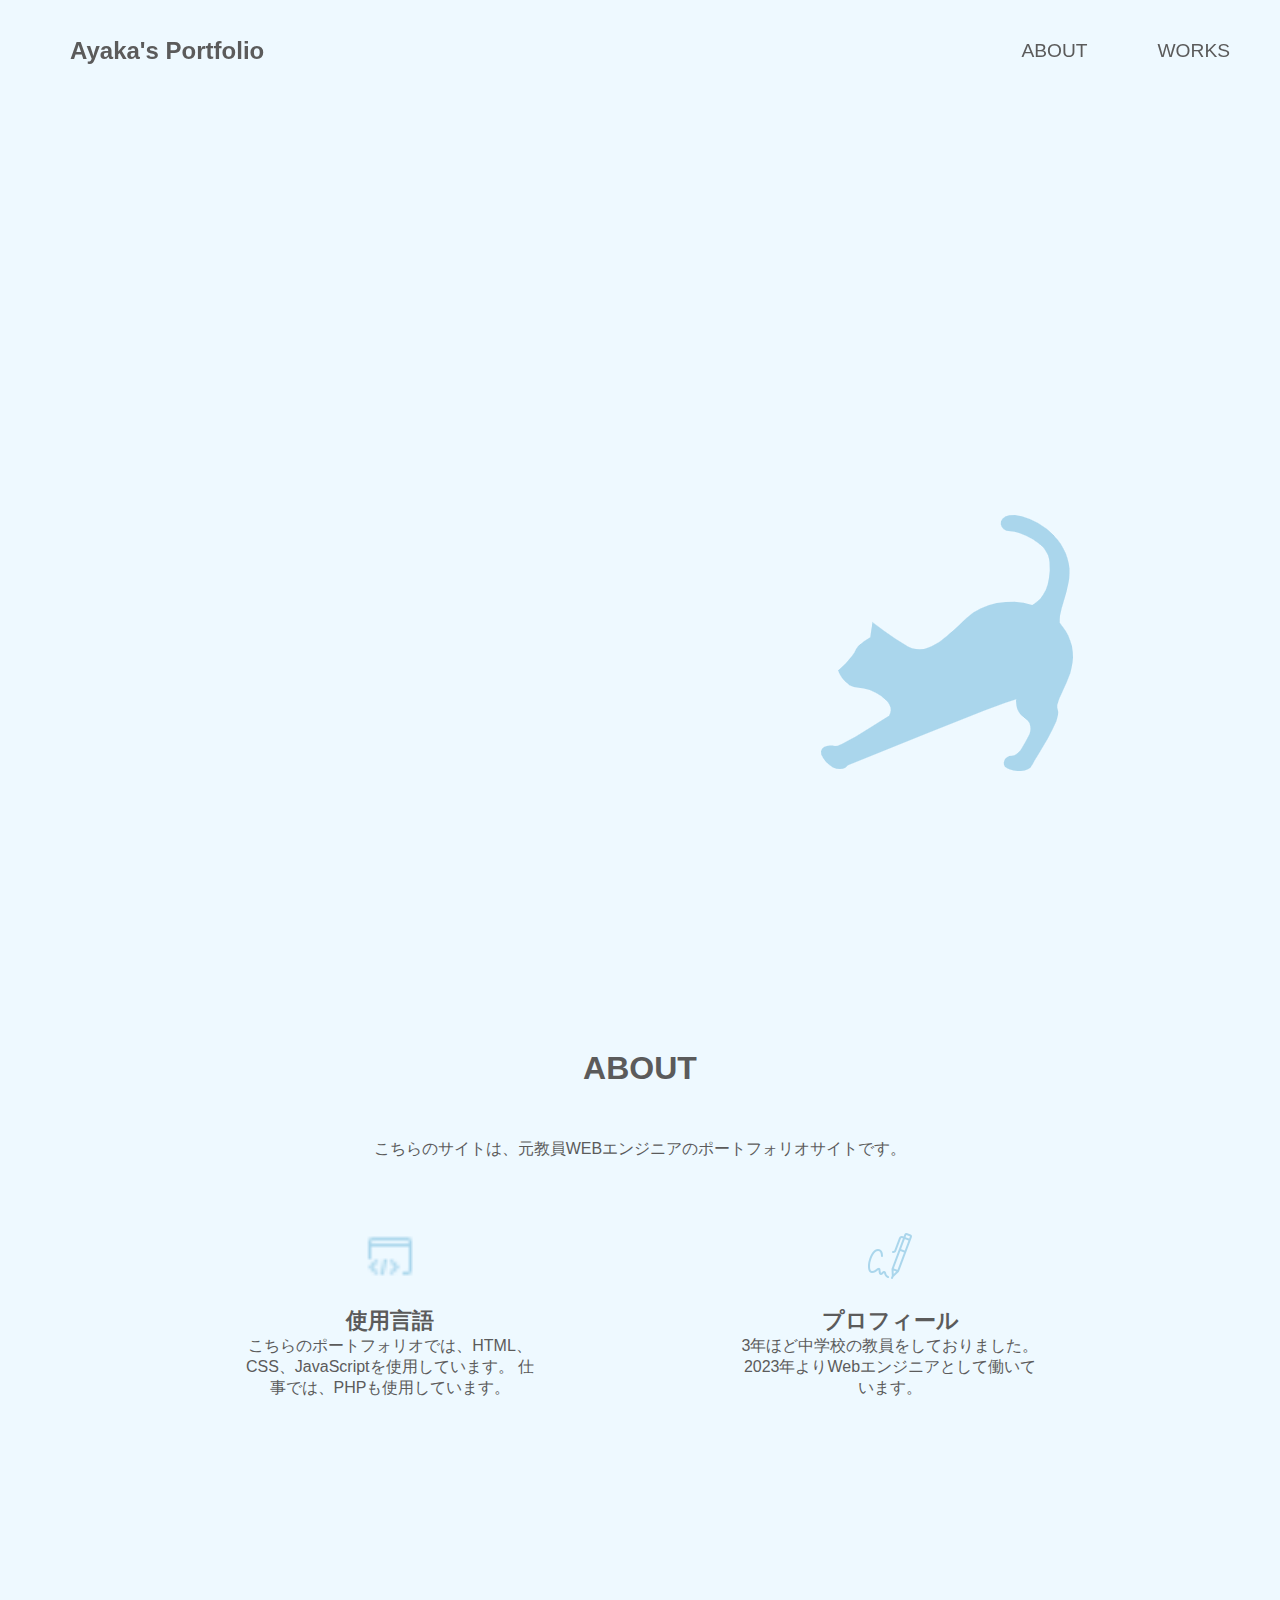
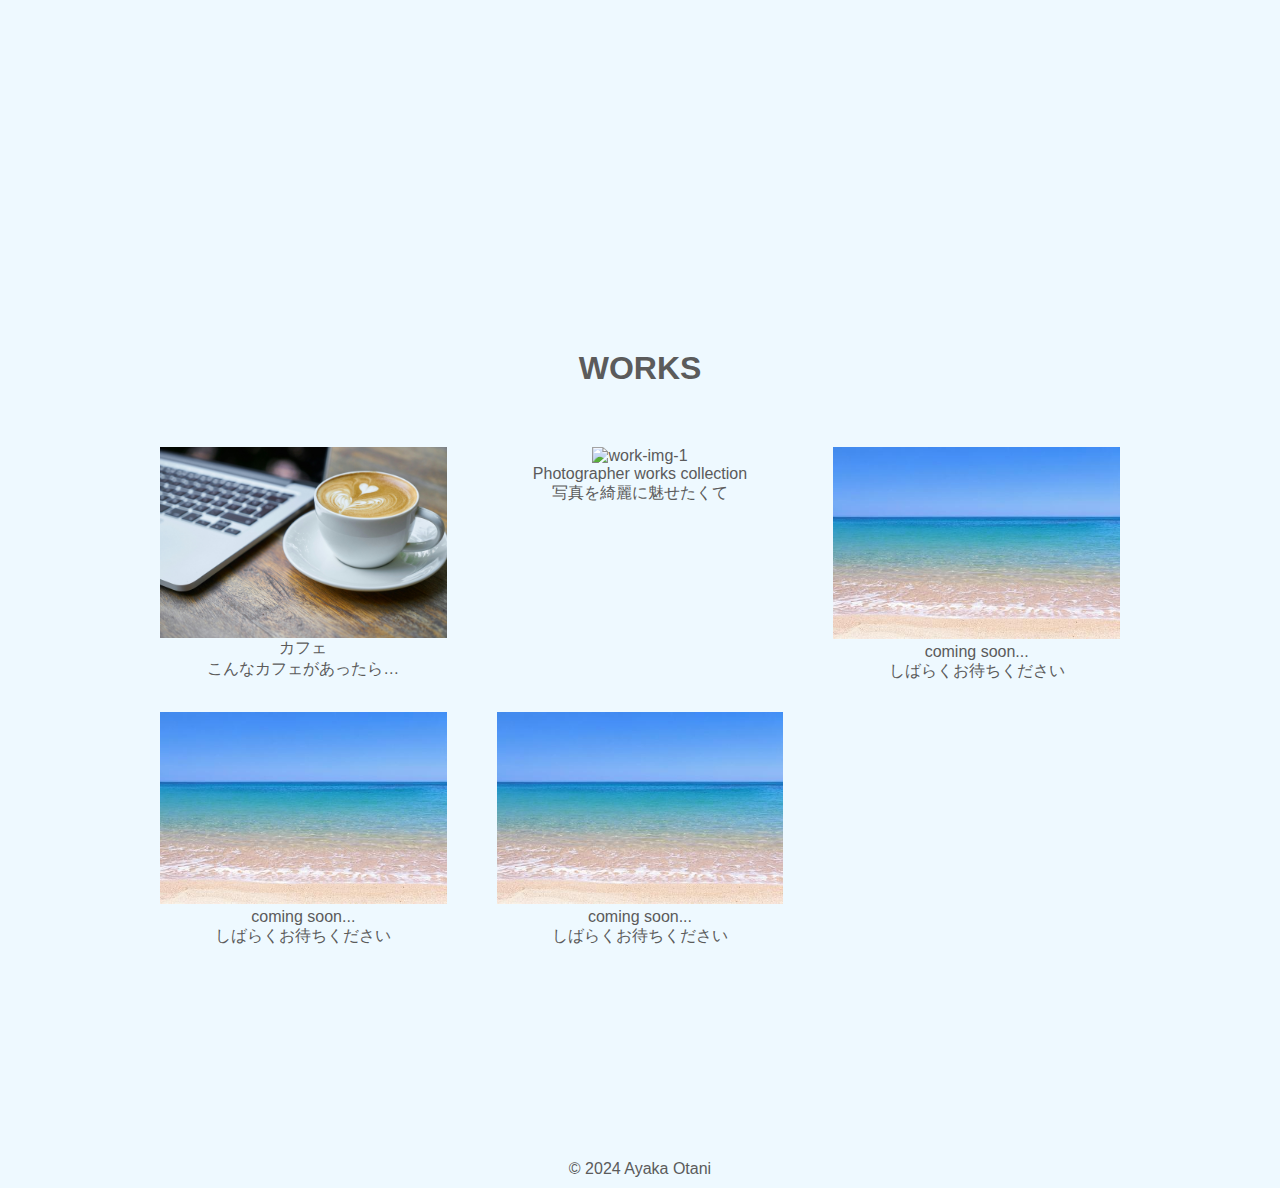
==== commit 76cae902: "20240908" ====
--- a/index.html
+++ b/index.html
@@ -83,9 +83,9 @@
             </div>
             <div class="works-item fadeUpTrigger">
               <a href="#">
-                <img src="images/img1.jpg" alt="work-img-1" />
-                <p class="work-title">coming soon...</p>
-                <p class="work-description">しばらくお待ちください</p>
+                <img src="/portfolio/works2/index.html" alt="work-img-1" />
+                <p class="work-title">Photographer works collection</p>
+                <p class="work-description">写真を綺麗に魅せたくて</p>
               </a>
             </div>
             <div class="works-item fadeUpTrigger">
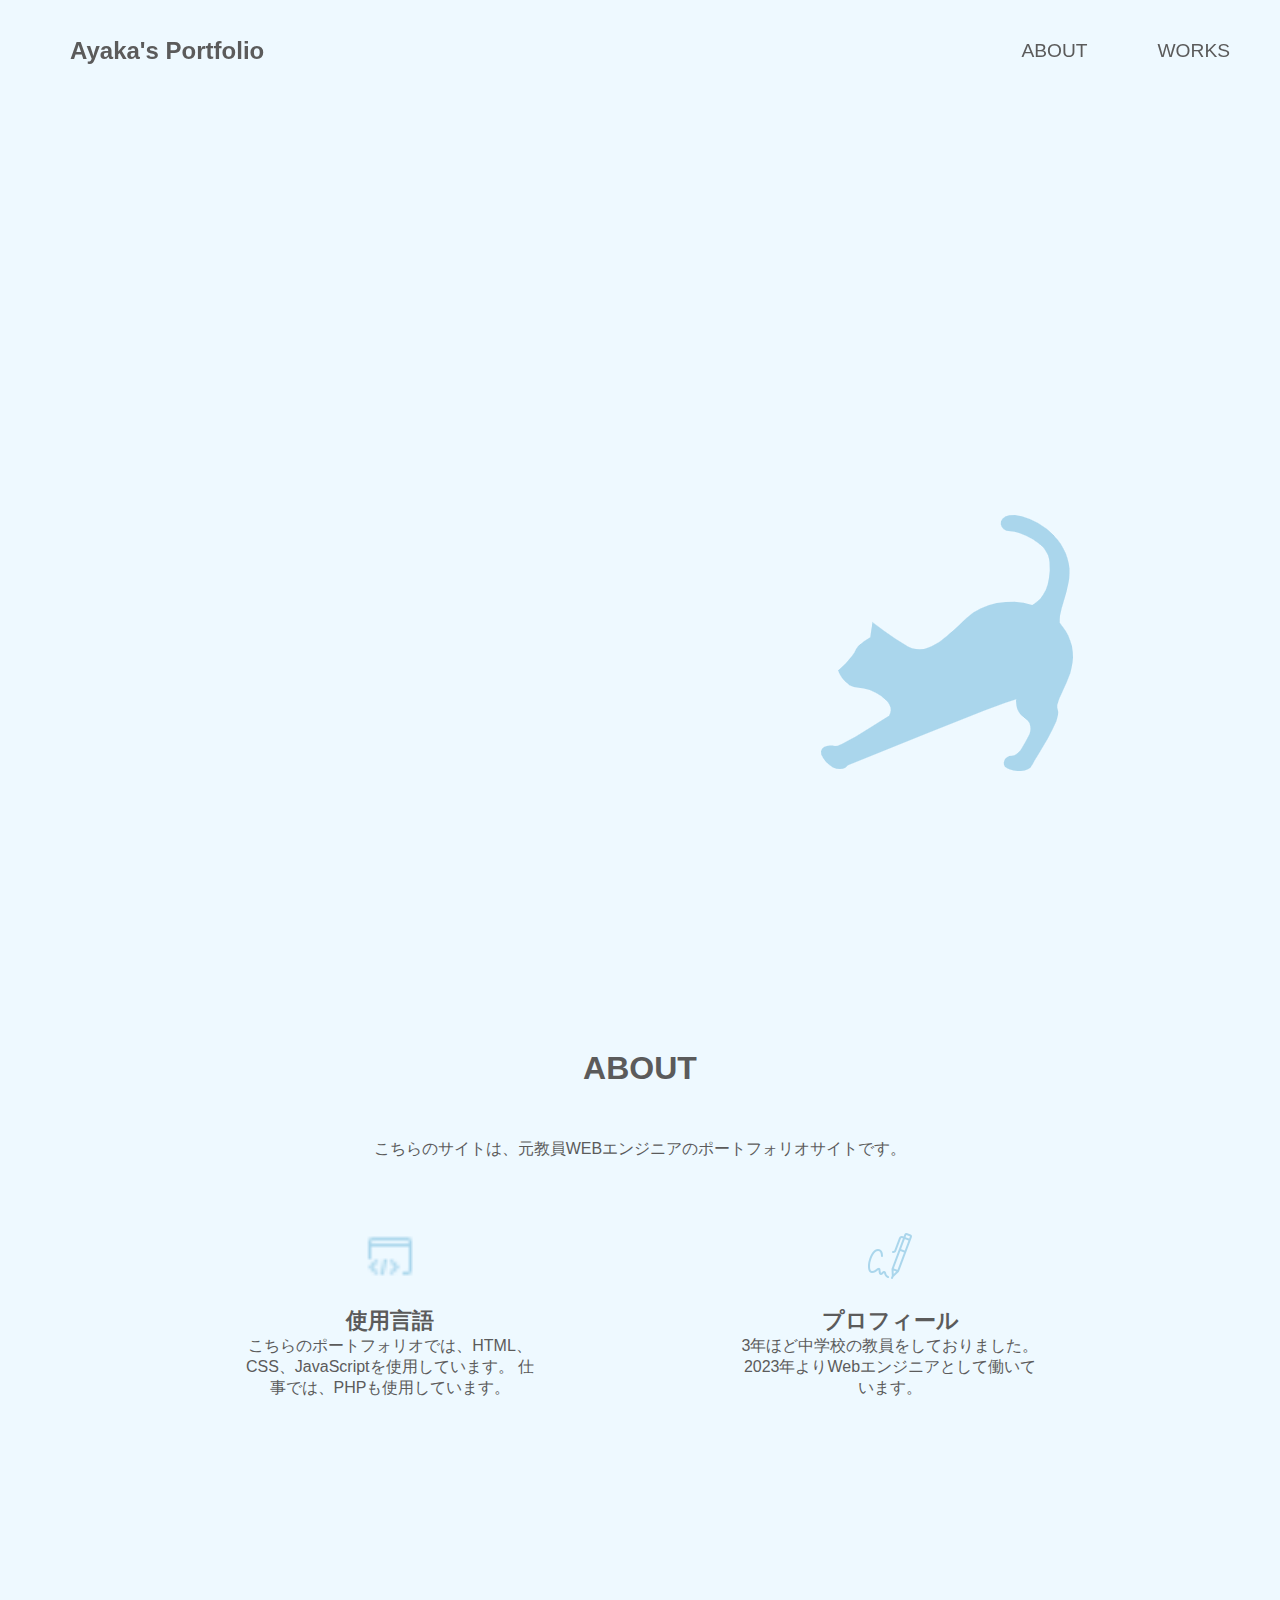
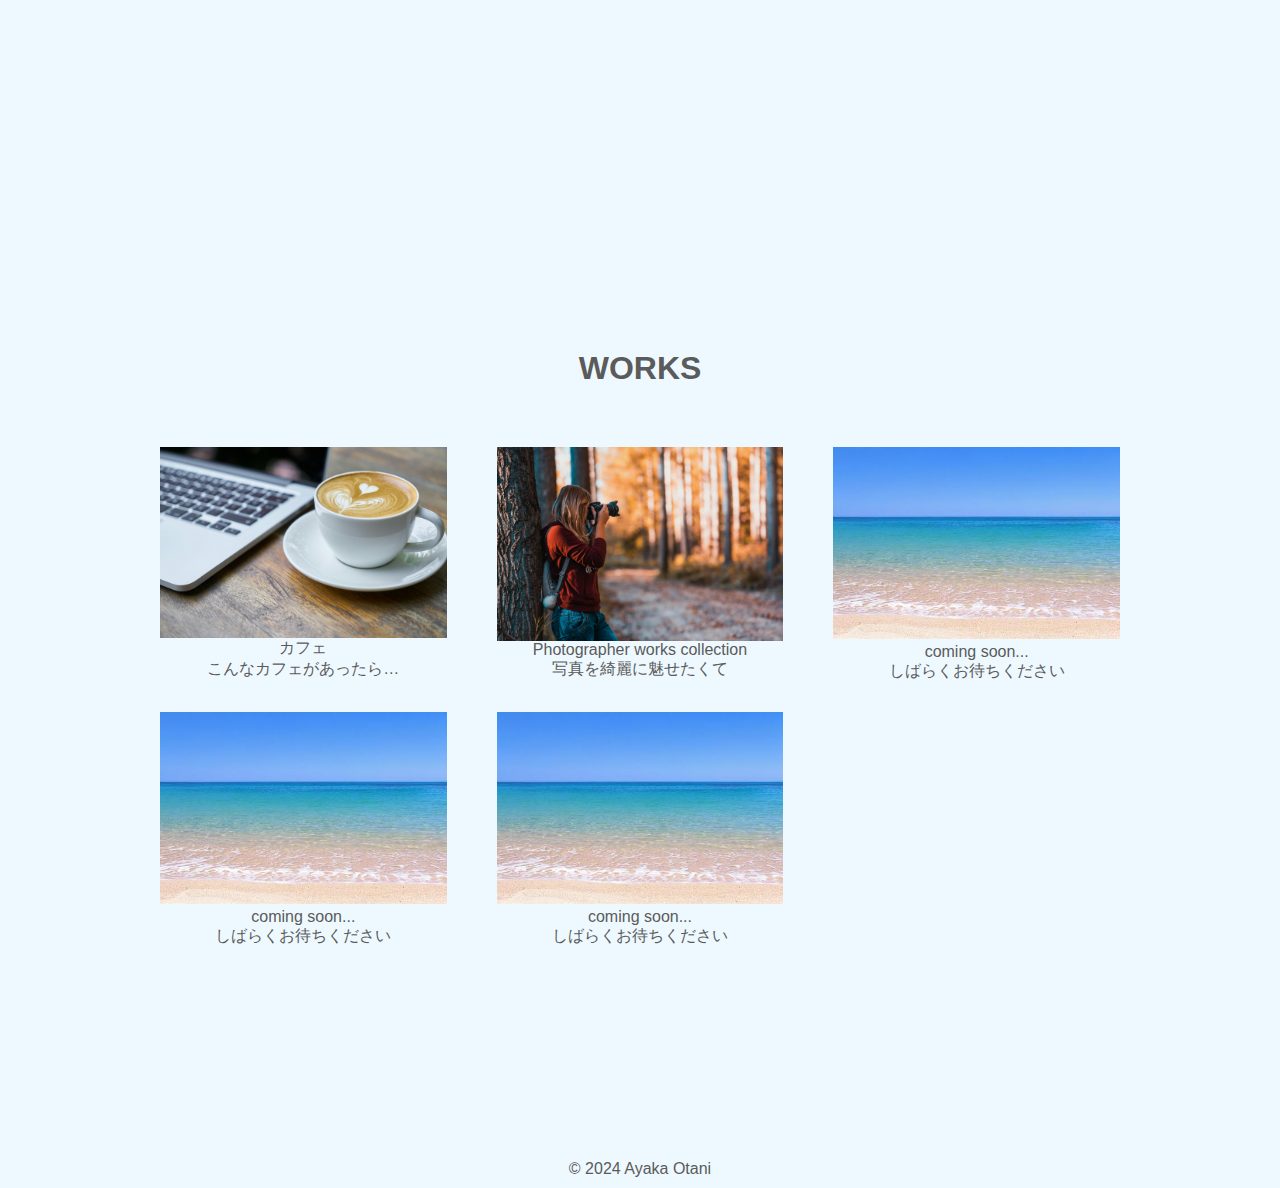
==== commit 25f32bb1: "20240908" ====
--- a/index.html
+++ b/index.html
@@ -82,9 +82,14 @@
               </a>
             </div>
             <div class="works-item fadeUpTrigger">
-              <a href="#">
-                <img src="/portfolio/works2/index.html" alt="work-img-1" />
-                <p class="work-title">Photographer works collection</p>
+              <a href="/portfolio/works2/index.html">
+                <span class="mask">
+                  <img
+                    src="/portfolio/works2/images/headerImg1.jpg"
+                    alt="work-img-1"
+                  />
+                </span>
+                <p class="work-title open">Photographer works collection</p>
                 <p class="work-description">写真を綺麗に魅せたくて</p>
               </a>
             </div>
